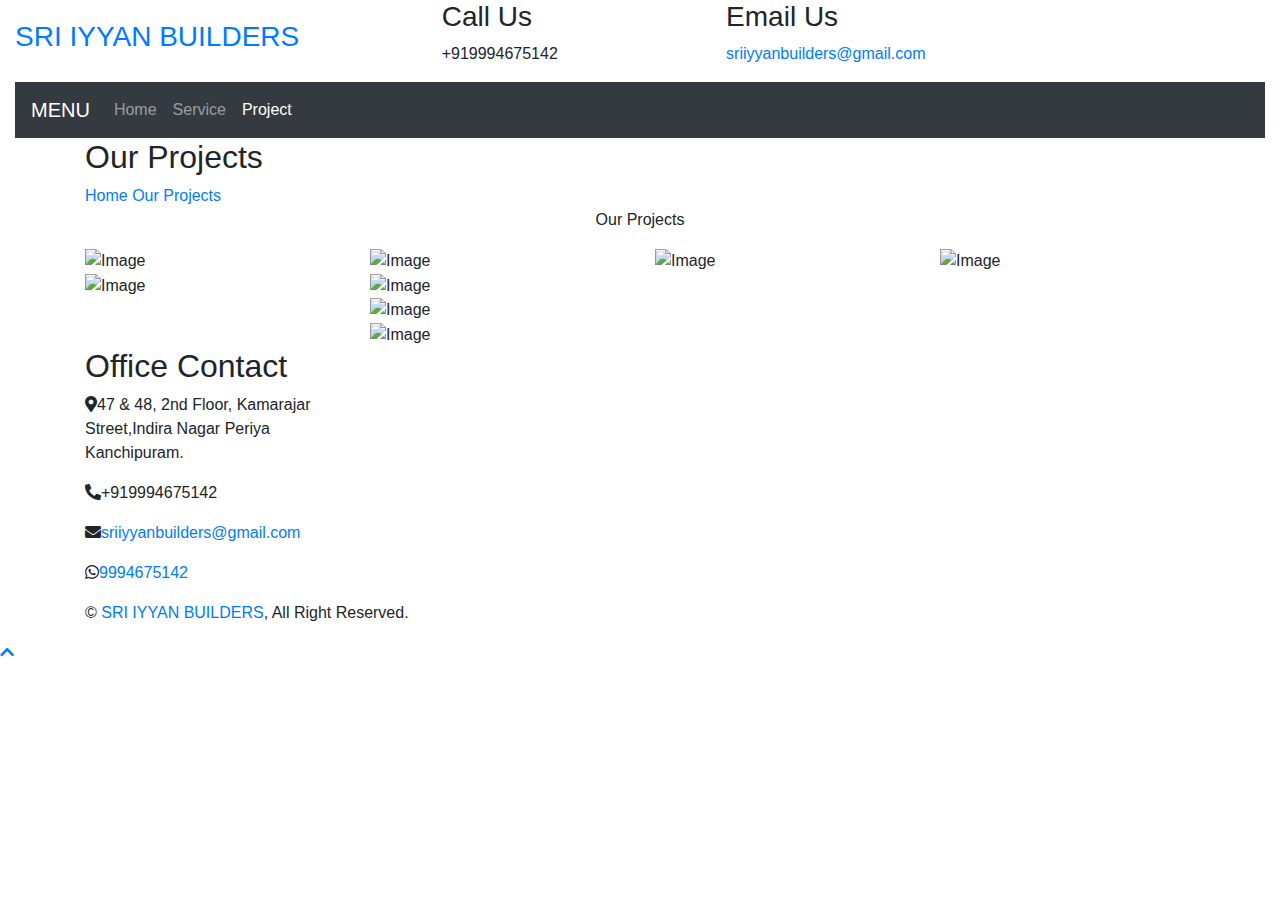
==== portfolio.html @ 7f10c3ae "Add files via upload" ====
<!DOCTYPE html>
<html lang="en">
    <head>
        <meta charset="utf-8">
        <title>Sri Iyyan Builders</title>
        <meta content="width=device-width, initial-scale=1.0" name="viewport">
        <meta content="Construction Company Website Template" name="keywords">
        <meta content="Construction Company Website Template" name="description">

        <!-- Favicon -->
        <link href="img/favicon.ico" rel="icon">

        <!-- Google Font -->
        <link href="https://fonts.googleapis.com/css2?family=Poppins:wght@100;200;300;400;500;600;700;800;900&display=swap" rel="stylesheet">

        <!-- CSS Libraries -->
        <link href="https://stackpath.bootstrapcdn.com/bootstrap/4.4.1/css/bootstrap.min.css" rel="stylesheet">
        <link href="https://cdnjs.cloudflare.com/ajax/libs/font-awesome/5.10.0/css/all.min.css" rel="stylesheet">
        <link href="lib/flaticon/font/flaticon.css" rel="stylesheet"> 
        <link href="lib/animate/animate.min.css" rel="stylesheet">
        <link href="lib/owlcarousel/assets/owl.carousel.min.css" rel="stylesheet">
        <link href="lib/lightbox/css/lightbox.min.css" rel="stylesheet">
        <link href="lib/slick/slick.css" rel="stylesheet">
        <link href="lib/slick/slick-theme.css" rel="stylesheet">

        <!-- Template Stylesheet -->
        <link href="css/style.css" rel="stylesheet">
    </head>

    <body>
        <div class="wrapper">
            <!-- Top Bar Start -->
            <div class="top-bar">
                <div class="container-fluid">
                    <div class="row align-items-center">
                        <div class="col-lg-4 col-md-12">
                            <div class="logo">
                                <a href="index.html">
                                    <h3>SRI IYYAN BUILDERS</h3>
                                    <!-- <img src="img/logo.jpg" alt="Logo"> -->
                                </a>
                            </div>
                        </div>
                        <div class="col-lg-8 col-md-7 d-none d-lg-block">
                            <div class="row">
                                <!-- <div class="col-4">
                                    <div class="top-bar-item">
                                        <div class="top-bar-icon">
                                            <i class="flaticon-calendar"></i>
                                        </div>
                                        <div class="top-bar-text">
                                            <h3>Opening Hour</h3>
                                            <p>Mon - Fri, 8:00 - 9:00</p>
                                        </div>
                                    </div>
                                </div> -->
                                <div class="col-4">
                                    <div class="top-bar-item">
                                        <div class="top-bar-icon">
                                            <i class="flaticon-call"></i>
                                        </div>
                                        <div class="top-bar-text">
                                            <h3>Call Us</h3>
                                            <p>+919994675142</p>
                                        </div>
                                    </div>
                                </div>
                                <div class="col-4">
                                    <div class="top-bar-item">
                                        <div class="top-bar-icon">
                                            <i class="flaticon-send-mail"></i>
                                        </div>
                                        <div class="top-bar-text">
                                            <h3>Email Us</h3>
                                            <a href="https://mail.google.com/mail/?view=cm&fs=1&tf=1&to=sriiyyanbuilders@gmail.com">sriiyyanbuilders@gmail.com</a>
                                        </div>
                                    </div>
                                </div>
                            </div>
                        </div>
                    </div>
                </div>
            </div>
            <!-- Top Bar End -->

            <!-- Nav Bar Start -->
            <div class="nav-bar">
                <div class="container-fluid">
                    <nav class="navbar navbar-expand-lg bg-dark navbar-dark">
                        <a href="#" class="navbar-brand">MENU</a>
                        <button type="button" class="navbar-toggler" data-toggle="collapse" data-target="#navbarCollapse">
                            <span class="navbar-toggler-icon"></span>
                        </button>

                        <div class="collapse navbar-collapse justify-content-between" id="navbarCollapse">
                            <div class="navbar-nav mr-auto">
                                <a href="index.html" class="nav-item nav-link">Home</a>
                                <!-- <a href="about.html" class="nav-item nav-link">About</a> -->
                                <a href="service.html" class="nav-item nav-link">Service</a>
                                <!-- <a href="team.html" class="nav-item nav-link">Team</a> -->
                                <a href="portfolio.html" class="nav-item nav-link active">Project</a>
                                <!-- <div class="nav-item dropdown">
                                    <a href="#" class="nav-link dropdown-toggle" data-toggle="dropdown">Pages</a>
                                    <div class="dropdown-menu">
                                        <a href="blog.html" class="dropdown-item">Blog Page</a>
                                        <a href="single.html" class="dropdown-item">Single Page</a>
                                    </div>
                                </div> -->
                                <!-- <a href="contact.html" class="nav-item nav-link">Contact</a> -->
                            </div>
                            <!-- <div class="ml-auto">
                                <a class="btn" href="#">Get A Quote</a>
                            </div> -->
                        </div>
                    </nav>
                </div>
            </div>
            <!-- Nav Bar End -->
            
            
            <!-- Page Header Start -->
            <div class="page-header">
                <div class="container">
                    <div class="row">
                        <div class="col-12">
                            <h2>Our Projects</h2>
                        </div>
                        <div class="col-12">
                            <a href="">Home</a>
                            <a href="">Our Projects</a>
                        </div>
                    </div>
                </div>
            </div>
            <!-- Page Header End -->


            <!-- Portfolio Start -->
            <div class="portfolio">
                <div class="container">
                    <div class="section-header text-center">
                        <p>Our Projects</p>
                        <!-- <h2>Visit Our Projects</h2> -->
                    </div>
                    <!-- <div class="row">
                        <div class="col-12">
                            <ul id="portfolio-flters">
                                <li data-filter="*" class="filter-active">All</li>
                                <li data-filter=".first">Complete</li>
                                <li data-filter=".second">Running</li>
                                <li data-filter=".third">Upcoming</li>
                            </ul>
                        </div>
                    </div> -->
                    <div class="row portfolio-container">
                        <div class="col-lg-3 col-md-4 col-sm-12 portfolio-item first wow fadeInUp" data-wow-delay="0.1s">
                            <div class="portfolio-warp">
                                <div class="portfolio-img">
                                    <img src="img/portfolio-1.jpeg" alt="Image">
                                    <!-- <div class="portfolio-overlay">
                                        <p>
                                            Lorem ipsum dolor sit amet elit. Phasel nec pretium mi. Curabit facilis ornare velit non. Aliqu metus tortor, auctor id gravi condime, viverra quis sem.
                                        </p>
                                    </div> -->
                                </div>
                                <!-- <div class="portfolio-text">
                                    <h3>RCC Residential Flat</h3>
                                    <a class="btn" href="img/portfolio-1.jpeg" data-lightbox="portfolio">+</a>
                                </div> -->
                            </div>
                        </div>
                        <div  class="col-lg-3 col-md-4 col-sm-12 portfolio-item second wow fadeInUp " data-wow-delay="0.2s">
                            <div class="portfolio-warp">
                                <div class="portfolio-img">
                                    <img src="img/portfolio-2.jpeg" alt="Image">
                                    <!-- <div class="portfolio-overlay">
                                        <p>
                                            Lorem ipsum dolor sit amet elit. Phasel nec pretium mi. Curabit facilis ornare velit non. Aliqu metus tortor, auctor id gravi condime, viverra quis sem.
                                        </p>
                                    </div> -->
                                </div>
                                <!-- <div class="portfolio-text">
                                    <h3>RCC Residential Flat</h3>
                                    <a class="btn" href="img/portfolio-2.jpeg" data-lightbox="portfolio">+</a>
                                </div> -->
                            </div>
                        </div>
                        <div  class="col-lg-3 col-md-4 col-sm-12 portfolio-item third wow fadeInUp" data-wow-delay="0.3s">
                            <div class="portfolio-warp">
                                <div class="portfolio-img">
                                    <img src="img/portfolio-3.jpeg" alt="Image">
                                    <!-- <div class="portfolio-overlay">
                                        <p>
                                            Lorem ipsum dolor sit amet elit. Phasel nec pretium mi. Curabit facilis ornare velit non. Aliqu metus tortor, auctor id gravi condime, viverra quis sem.
                                        </p>
                                    </div> -->
                                </div>
                                <!-- <div class="portfolio-text">
                                    <h3>Project Name</h3>
                                    <a class="btn" href="img/portfolio-3.jpg" data-lightbox="portfolio">+</a>
                                </div> -->
                            </div>
                        </div>
                        <div  class="col-lg-3 col-md-4 col-sm-12 portfolio-item first wow fadeInUp" data-wow-delay="0.4s">
                            <div class="portfolio-warp">
                                <div class="portfolio-img">
                                    <img src="img/portfolio-4.jpeg" alt="Image">
                                    <!-- <div class="portfolio-overlay">
                                        <p>
                                            Lorem ipsum dolor sit amet elit. Phasel nec pretium mi. Curabit facilis ornare velit non. Aliqu metus tortor, auctor id gravi condime, viverra quis sem.
                                        </p>
                                    </div> -->
                                </div>
                                <!-- <div class="portfolio-text">
                                    <h3>Project Name</h3>
                                    <a class="btn" href="img/portfolio-4.jpg" data-lightbox="portfolio">+</a>
                                </div> -->
                            </div>
                        </div>
                        <div  class="col-lg-3 col-md-4 col-sm-12 portfolio-item second wow fadeInUp" data-wow-delay="0.5s">
                            <div class="portfolio-warp">
                                <div class="portfolio-img">
                                    <img src="img/portfolio-5.jpeg" alt="Image">
                                    <!-- <div class="portfolio-overlay">
                                        <p>
                                            Lorem ipsum dolor sit amet elit. Phasel nec pretium mi. Curabit facilis ornare velit non. Aliqu metus tortor, auctor id gravi condime, viverra quis sem.
                                        </p>
                                    </div> -->
                                </div>
                                <!-- <div class="portfolio-text">
                                    <h3>Project Name</h3>
                                    <a class="btn" href="img/portfolio-5.jpg" data-lightbox="portfolio">+</a>
                                </div> -->
                            </div>
                        </div>
                        <div  class="col-lg-3 col-md-4 col-sm-12 portfolio-item third wow fadeInUp" data-wow-delay="0.6s">
                            <div class="portfolio-warp">
                                <div class="portfolio-img">
                                    <img src="img/portfolio-6.jpeg" alt="Image">
                                    <!-- <div class="portfolio-overlay">
                                        <p>
                                            Lorem ipsum dolor sit amet elit. Phasel nec pretium mi. Curabit facilis ornare velit non. Aliqu metus tortor, auctor id gravi condime, viverra quis sem.
                                        </p>
                                    </div> -->
                                </div>
                                <!-- <div class="portfolio-text">
                                    <h3>Project Name</h3>
                                    <a class="btn" href="img/portfolio-6.jpg" data-lightbox="portfolio">+</a>
                                </div> -->
                            </div>
                            <div class="portfolio-warp">
                                <div class="portfolio-img">
                                    <img src="img/portfolio-7.jpeg" alt="Image">
                                    <!-- <div class="portfolio-overlay">
                                        <p>
                                            Lorem ipsum dolor sit amet elit. Phasel nec pretium mi. Curabit facilis ornare velit non. Aliqu metus tortor, auctor id gravi condime, viverra quis sem.
                                        </p>
                                    </div> -->
                                </div>
                                <!-- <div class="portfolio-text">
                                    <h3>Project Name</h3>
                                    <a class="btn" href="img/portfolio-6.jpg" data-lightbox="portfolio">+</a>
                                </div> -->
                            </div>
                            <div class="portfolio-warp">
                                <div class="portfolio-img">
                                    <img src="img/portfolio-8.jpeg" alt="Image">
                                    <!-- <div class="portfolio-overlay">
                                        <p>
                                            Lorem ipsum dolor sit amet elit. Phasel nec pretium mi. Curabit facilis ornare velit non. Aliqu metus tortor, auctor id gravi condime, viverra quis sem.
                                        </p>
                                    </div> -->
                                </div>
                                <!-- <div class="portfolio-text">
                                    <h3>Project Name</h3>
                                    <a class="btn" href="img/portfolio-6.jpg" data-lightbox="portfolio">+</a>
                                </div> -->
                            </div>
                        </div>
                    </div>
                    <!-- <div class="row">
                        <div class="col-12 load-more">
                            <a class="btn" href="#">Load More</a>
                        </div>
                    </div> -->
                </div>
            </div>
            <!-- Portfolio End -->

            <!-- Footer Start -->
            <div class="footer wow fadeIn" data-wow-delay="0.3s">
                <div class="container">
                    <div class="row">
                        <div class="col-md-6 col-lg-3">
                            <div class="footer-contact">
                                <h2>Office Contact</h2>
                                <p><i class="fa fa-map-marker-alt"></i>47 & 48, 2nd Floor, Kamarajar Street,Indira Nagar Periya Kanchipuram.</p>
                                <p><i class="fa fa-phone-alt"></i>+919994675142</p>
                                <p><i class="fa fa-envelope"></i><a href="https://mail.google.com/mail/?view=cm&fs=1&tf=1&to=sriiyyanbuilders@gmail.com">sriiyyanbuilders@gmail.com</a></p>
                                <p><i class="fab fa-whatsapp"></i><a  href="https://api.whatsapp.com/send?phone=9994675142">9994675142</a></p>
                                <!-- <div class="footer-social">
                                    <a href=""><i class="fab fa-twitter"></i></a>
                                    <a href=""><i class="fab fa-facebook-f"></i></a>
                                    <a href=""><i class="fab fa-youtube"></i></a>
                                    <a href=""><i class="fab fa-instagram"></i></a>
                                    <a href=""><i class="fab fa-linkedin-in"></i></a>
                                </div> -->
                            </div>
                        </div>
                        <!-- <div class="col-md-6 col-lg-3">
                            <div class="footer-link">
                                <h2>Services Areas</h2>
                                <a href="">Building Construction</a>
                                <a href="">House Renovation</a>
                                <a href="">Architecture Design</a>
                                <a href="">Interior Design</a>
                                <a href="">Painting</a>
                            </div>
                        </div>
                        <div class="col-md-6 col-lg-3">
                            <div class="footer-link">
                                <h2>Useful Pages</h2>
                                <a href="">About Us</a>
                                <a href="">Contact Us</a>
                                <a href="">Our Team</a>
                                <a href="">Projects</a>
                                <a href="">Testimonial</a>
                            </div>
                        </div>
                        <div class="col-md-6 col-lg-3">
                            <div class="newsletter">
                                <h2>Newsletter</h2>
                                <p>
                                    Lorem ipsum dolor sit amet elit. Phasellus nec pretium mi. Curabitur facilisis ornare velit non vulpu
                                </p>
                                <div class="form">
                                    <input class="form-control" placeholder="Email here">
                                    <button class="btn">Submit</button>
                                </div>
                            </div>
                        </div> -->
                    </div>
                </div>
                <!-- <div class="container footer-menu">
                    <div class="f-menu">
                        <a href="">Terms of use</a>
                        <a href="">Privacy policy</a>
                        <a href="">Cookies</a>
                        <a href="">Help</a>
                        <a href="">FQAs</a>
                    </div>
                </div> -->
                <div class="container copyright">
                    <div class="row">
                        <div class="col-md-6">
                            <p>&copy; <a href="#">SRI IYYAN BUILDERS</a>, All Right Reserved.</p>
                        </div>
                        <div class="col-md-6">
                            <!-- <p>Designed By <a>HTML Codex</a></p> -->
                        </div>
                    </div>
                </div>
            </div>
            <!-- Footer End -->

            <a href="#" class="back-to-top"><i class="fa fa-chevron-up"></i></a>
        </div>

        <!-- JavaScript Libraries -->
        <script src="https://code.jquery.com/jquery-3.4.1.min.js"></script>
        <script src="https://stackpath.bootstrapcdn.com/bootstrap/4.4.1/js/bootstrap.bundle.min.js"></script>
        <script src="lib/easing/easing.min.js"></script>
        <script src="lib/wow/wow.min.js"></script>
        <script src="lib/owlcarousel/owl.carousel.min.js"></script>
        <script src="lib/isotope/isotope.pkgd.min.js"></script>
        <script src="lib/lightbox/js/lightbox.min.js"></script>
        <script src="lib/waypoints/waypoints.min.js"></script>
        <script src="lib/counterup/counterup.min.js"></script>
        <script src="lib/slick/slick.min.js"></script>

        <!-- Template Javascript -->
        <script src="js/main.js"></script>
    </body>
</html>
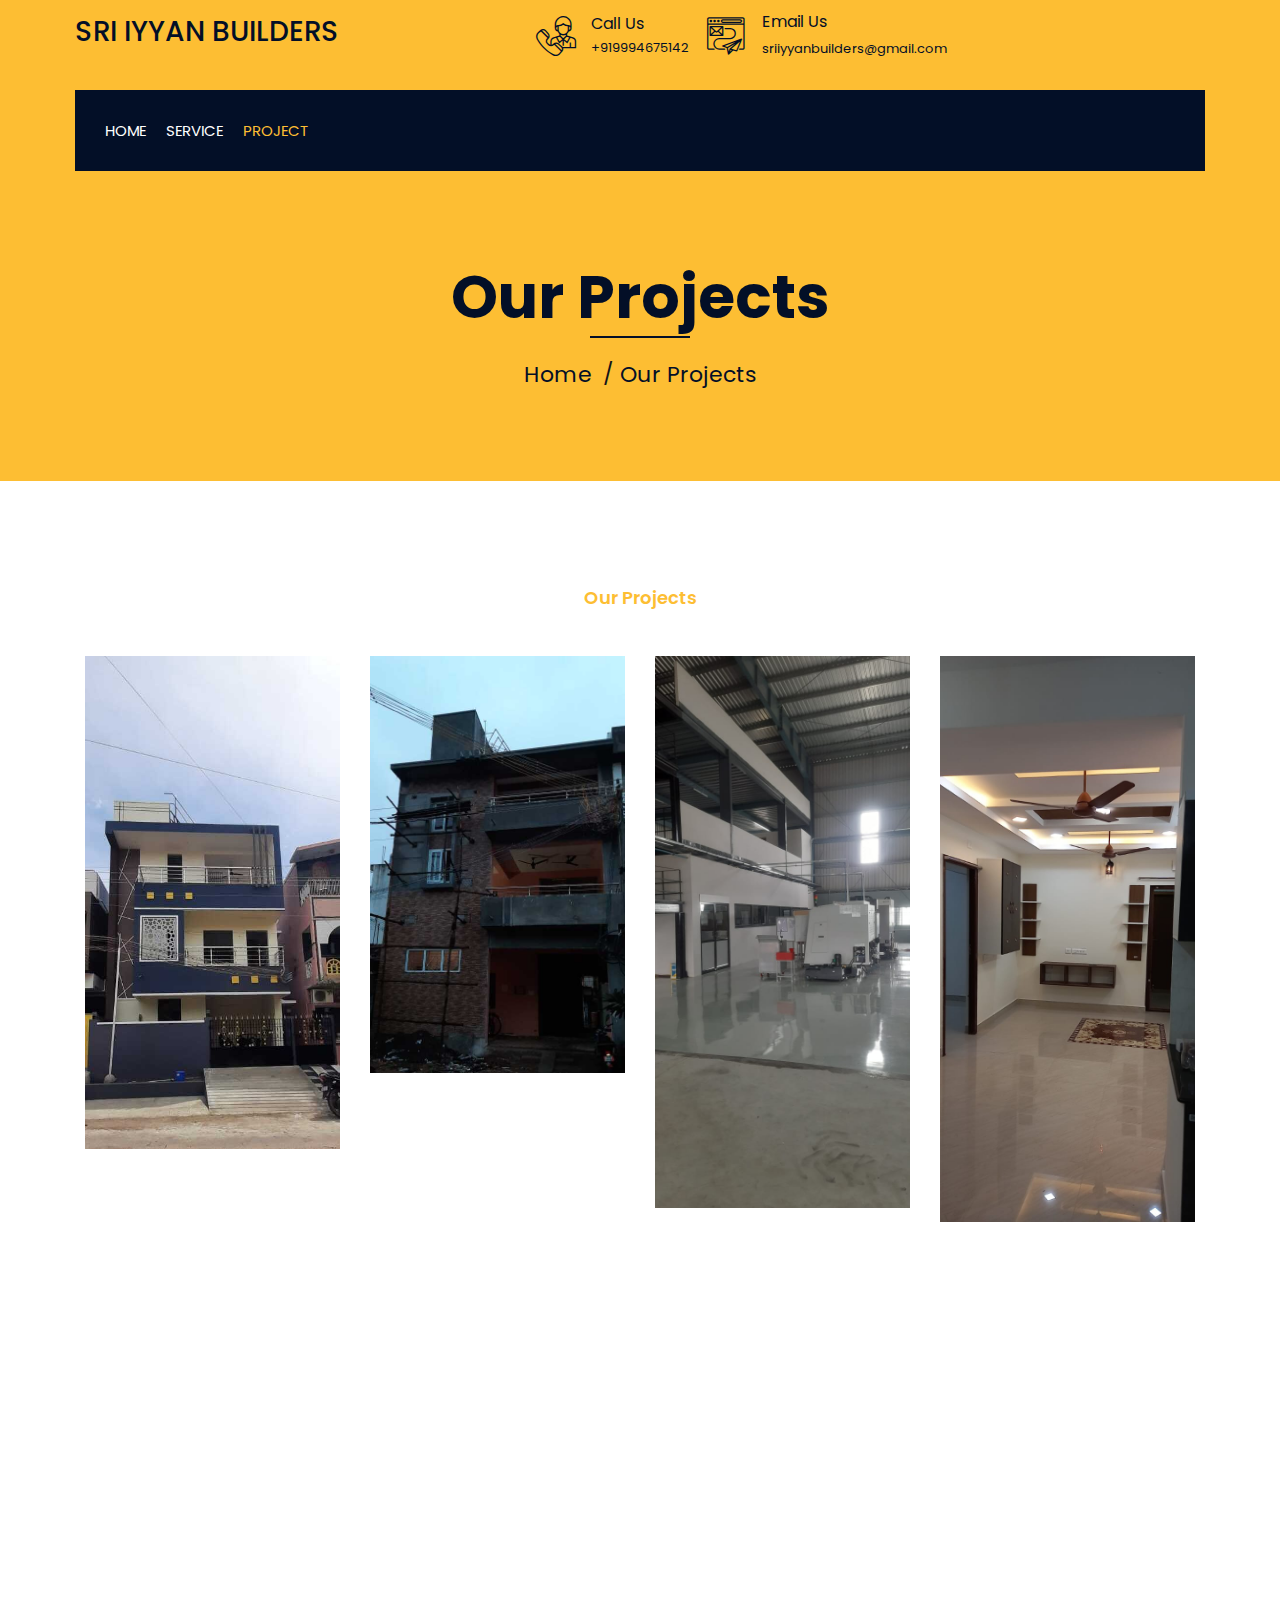
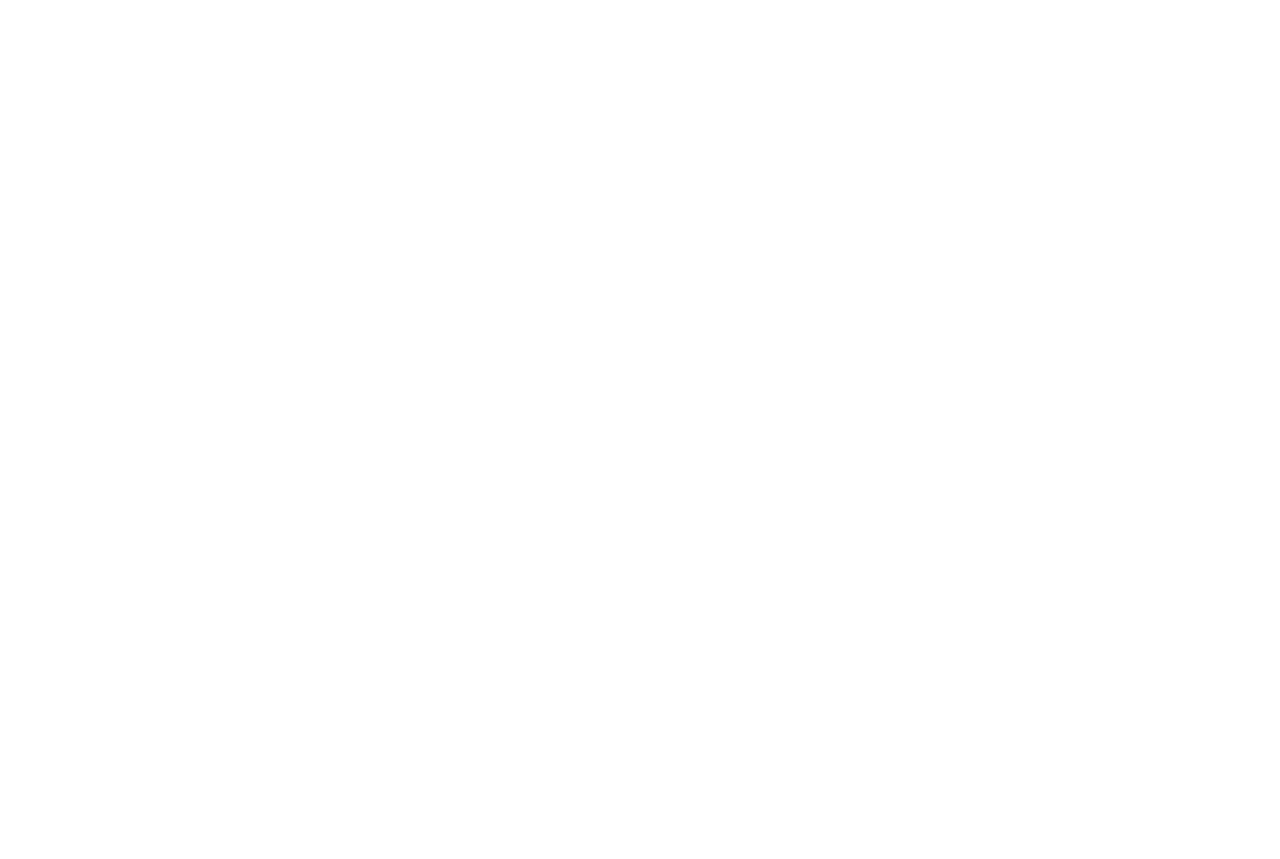
==== commit 52083c1a: "added fix" ====
--- a/portfolio.html
+++ b/portfolio.html
@@ -297,7 +297,7 @@
                                 <p><i class="fa fa-map-marker-alt"></i>47 & 48, 2nd Floor, Kamarajar Street,Indira Nagar Periya Kanchipuram.</p>
                                 <p><i class="fa fa-phone-alt"></i>+919994675142</p>
                                 <p><i class="fa fa-envelope"></i><a href="https://mail.google.com/mail/?view=cm&fs=1&tf=1&to=sriiyyanbuilders@gmail.com">sriiyyanbuilders@gmail.com</a></p>
-                                <p><i class="fab fa-whatsapp"></i><a  href="https://api.whatsapp.com/send?phone=9994675142">9994675142</a></p>
+                                <p><i class="fab fa-whatsapp"></i><a  href="https://api.whatsapp.com/send?phone=+919994675142">9994675142</a></p>
                                 <!-- <div class="footer-social">
                                     <a href=""><i class="fab fa-twitter"></i></a>
                                     <a href=""><i class="fab fa-facebook-f"></i></a>
--- a/lib/flaticon/font/flaticon.css
+++ b/lib/flaticon/font/flaticon.css
@@ -0,0 +1,42 @@
+	/*
+  	Flaticon icon font: Flaticon
+  	Creation date: 23/08/2020 07:24
+  	*/
+
+@font-face {
+  font-family: "Flaticon";
+  src: url("./Flaticon.eot");
+  src: url("./Flaticon.eot?#iefix") format("embedded-opentype"),
+       url("./Flaticon.woff2") format("woff2"),
+       url("./Flaticon.woff") format("woff"),
+       url("./Flaticon.ttf") format("truetype"),
+       url("./Flaticon.svg#Flaticon") format("svg");
+  font-weight: normal;
+  font-style: normal;
+}
+
+@media screen and (-webkit-min-device-pixel-ratio:0) {
+  @font-face {
+    font-family: "Flaticon";
+    src: url("./Flaticon.svg#Flaticon") format("svg");
+  }
+}
+
+[class^="flaticon-"]:before, [class*=" flaticon-"]:before,
+[class^="flaticon-"]:after, [class*=" flaticon-"]:after {   
+  font-family: Flaticon;
+        font-size: 20px;
+font-style: normal;
+margin-left: 20px;
+}
+
+.flaticon-concrete:before { content: "\f100"; }
+.flaticon-worker:before { content: "\f101"; }
+.flaticon-measure:before { content: "\f102"; }
+.flaticon-building:before { content: "\f103"; }
+.flaticon-brush:before { content: "\f104"; }
+.flaticon-crane:before { content: "\f105"; }
+.flaticon-call:before { content: "\f106"; }
+.flaticon-calendar:before { content: "\f107"; }
+.flaticon-send-mail:before { content: "\f108"; }
+.flaticon-address:before { content: "\f109"; }--- a/css/style.css
+++ b/css/style.css
@@ -0,0 +1,2258 @@
+/*******************************/
+/********* General CSS *********/
+/*******************************/
+body {
+    color: #666666;
+    background: #dddddd;
+    font-family: 'Poppins', sans-serif;
+    font-weight: 400;
+}
+
+h1,
+h2, 
+h3, 
+h4,
+h5, 
+h6 {
+    color: #030f27;
+}
+
+a {
+    color: #666666;
+    transition: .3s;
+}
+
+a:hover,
+a:active,
+a:focus {
+    color: #fdbe33;
+    outline: none;
+    text-decoration: none;
+}
+
+.btn:focus {
+    box-shadow: none;
+}
+
+.wrapper {
+    position: relative;
+    width: 100%;
+    max-width: 1366px;
+    margin: 0 auto;
+    background: #ffffff;
+}
+
+.back-to-top {
+    position: fixed;
+    display: none;
+    background: #fdbe33;
+    color: #121518;
+    width: 44px;
+    height: 44px;
+    text-align: center;
+    line-height: 1;
+    font-size: 22px;
+    right: 15px;
+    bottom: 15px;
+    transition: background 0.5s;
+    z-index: 9;
+}
+
+.back-to-top:hover {
+    color: #fdbe33;
+    background: #121518;
+}
+
+.back-to-top i {
+    padding-top: 10px;
+}
+
+.btn {
+    transition: .3s;
+}
+
+
+/**********************************/
+/********** Top Bar CSS ***********/
+/**********************************/
+.top-bar {
+    position: relative;
+    height: 90px;
+    background: #fdbe33;
+}
+
+.top-bar .logo {
+    padding: 15px 0;
+    text-align: left;
+    overflow: hidden;
+}
+
+.top-bar .logo h1 {
+    margin: 0;
+    color: #030f27;
+    font-size: 60px;
+    line-height: 60px;
+    font-weight: 700;
+}
+
+.top-bar .logo img {
+    max-width: 100%;
+    max-height: 60px;
+}
+
+.top-bar .top-bar-item {
+    display: flex;
+    align-items: center;
+    justify-content: flex-end;
+}
+
+.top-bar .top-bar-icon {
+    width: 40px;
+    display: flex;
+    align-items: center;
+    justify-content: center;
+}
+
+.top-bar .top-bar-icon [class^="flaticon-"]::before {
+    margin: 0;
+    color: #030f27;
+    font-size: 40px;
+}
+
+.top-bar .top-bar-text {
+    padding-left: 15px;
+}
+
+.top-bar .top-bar-text h3 {
+    margin: 0 0 5px 0;
+    color: #030f27;
+    font-size: 16px;
+    font-weight: 400;
+}
+
+.top-bar .top-bar-text p {
+    margin: 0;
+    color: #030f27;
+    font-size: 13px;
+    font-weight: 400;
+}
+
+.top-bar .top-bar-text a {
+    margin: 0;
+    color: #030f27;
+    font-size: 13px;
+    font-weight: 400;
+}
+
+@media (min-width: 992px) {
+    .top-bar {
+        padding: 0 60px;
+    }
+}
+
+@media (max-width: 991.98px) {
+    .top-bar .logo {
+        text-align: center;
+    }
+}
+
+
+/**********************************/
+/*********** Nav Bar CSS **********/
+/**********************************/
+.nav-bar {
+    position: relative;
+    background: #fdbe33;
+    transition: .3s;
+}
+
+.nav-bar .container-fluid {
+    padding: 0;
+}
+
+.nav-bar.nav-sticky {
+    position: fixed;
+    top: 0;
+    width: 100%;
+    max-width: 1366px;
+    box-shadow: 0 2px 5px rgba(0, 0, 0, .3);
+    z-index: 999;
+}
+
+.nav-bar .navbar {
+    height: 100%;
+    background: #030f27 !important;
+}
+
+.navbar-dark .navbar-nav .nav-link,
+.navbar-dark .navbar-nav .nav-link:focus,
+.navbar-dark .navbar-nav .nav-link:hover,
+.navbar-dark .navbar-nav .nav-link.active {
+    padding: 10px 10px 8px 10px;
+    color: #ffffff;
+}
+
+.navbar-dark .navbar-nav .nav-link:hover,
+.navbar-dark .navbar-nav .nav-link.active {
+    color: #fdbe33;
+    transition: none;
+}
+
+.nav-bar .dropdown-menu {
+    margin-top: 0;
+    border: 0;
+    border-radius: 0;
+    background: #f8f9fa;
+}
+
+.nav-bar .btn {
+    color: #ffffff;
+    border: 2px solid #ffffff;
+    border-radius: 0;
+}
+
+.nav-bar .btn:hover {
+    color: #030f27;
+    background: #fdbe33;
+    border-color: #fdbe33;
+}
+
+@media (min-width: 992px) {
+    .nav-bar {
+        padding: 0 75px;
+    }
+    
+    .nav-bar.nav-sticky {
+        padding: 0;
+    }
+    
+    .nav-bar .navbar {
+        padding: 20px;
+    }
+    
+    .nav-bar .navbar-brand {
+        display: none;
+    }
+    
+    .nav-bar a.nav-link {
+        padding: 8px 15px;
+        font-size: 15px;
+        text-transform: uppercase;
+    }
+}
+
+@media (max-width: 991.98px) {
+    .nav-bar .navbar {
+        padding: 15px;
+    }
+    
+    .nav-bar a.nav-link {
+        padding: 5px;
+    }
+    
+    .nav-bar .dropdown-menu {
+        box-shadow: none;
+    }
+    
+    .nav-bar .btn {
+        display: none;
+    }
+}
+
+
+/*******************************/
+/******** Carousel CSS *********/
+/*******************************/
+.carousel {
+    position: relative;
+    width: 100%;
+    height: calc(100vh - 170px);
+    min-height: 400px;
+    margin: 0 auto;
+    text-align: center;
+    overflow: hidden;
+}
+
+.carousel .carousel-inner,
+.carousel .carousel-item {
+    position: relative;
+    width: 100%;
+    height: 100%;
+}
+
+.carousel .carousel-item img {
+    width: 100%;
+    height: 100%;
+    object-fit: cover;
+}
+
+.carousel .carousel-item::after {
+    position: absolute;
+    content: "";
+    width: 100%;
+    height: 100%;
+    top: 0;
+    left: 0;
+    background: rgba(0, 0, 0, .3);
+    z-index: 1;
+}
+
+.carousel .carousel-caption {
+    position: absolute;
+    top: 0;
+    bottom: 0;
+    display: flex;
+    align-items: center;
+    justify-content: center;
+    flex-direction: column;
+    height: calc(100vh - 170px);
+    min-height: 400px;
+}
+
+.carousel .carousel-caption p {
+    color: #ffffff;
+    font-size: 30px;
+    margin-bottom: 15px;
+    letter-spacing: 1px;
+}
+
+.carousel .carousel-caption h1 {
+    color: #ffffff;
+    font-size: 60px;
+    font-weight: 700;
+    margin-bottom: 35px;
+}
+
+.carousel .carousel-caption .btn {
+    padding: 15px 35px;
+    font-size: 18px;
+    font-weight: 500;
+    letter-spacing: 1px;
+    text-transform: uppercase;
+    color: #ffffff;
+    background: transparent;
+    border: 2px solid #ffffff;
+    border-radius: 0;
+    transition: .3s;
+}
+
+.carousel .carousel-caption .btn:hover {
+    color: #030f27;
+    background: #fdbe33;
+    border-color: #fdbe33;
+}
+
+@media (max-width: 767.98px) {
+    .carousel .carousel-caption h1 {
+        font-size: 40px;
+        font-weight: 700;
+    }
+    
+    .carousel .carousel-caption p {
+        font-size: 20px;
+    }
+    
+    .carousel .carousel-caption .btn {
+        padding: 12px 30px;
+        font-size: 18px;
+        font-weight: 500;
+        letter-spacing: 0;
+    }
+}
+
+@media (max-width: 575.98px) {
+    .carousel .carousel-caption h1 {
+        font-size: 30px;
+        font-weight: 500;
+    }
+    
+    .carousel .carousel-caption p {
+        font-size: 16px;
+    }
+    
+    .carousel .carousel-caption .btn {
+        padding: 10px 25px;
+        font-size: 16px;
+        font-weight: 400;
+        letter-spacing: 0;
+    }
+}
+
+.carousel .animated {
+    -webkit-animation-duration: 1.5s;
+    animation-duration: 1.5s;
+}
+
+
+/*******************************/
+/******* Page Header CSS *******/
+/*******************************/
+.page-header {
+    position: relative;
+    margin-bottom: 45px;
+    padding: 90px 0;
+    text-align: center;
+    background: #fdbe33;
+}
+
+.page-header h2 {
+    position: relative;
+    color: #030f27;
+    font-size: 60px;
+    font-weight: 700;
+    margin-bottom: 20px;
+    padding-bottom: 5px;
+}
+
+.page-header h2::after {
+    position: absolute;
+    content: "";
+    width: 100px;
+    height: 2px;
+    left: calc(50% - 50px);
+    bottom: 0;
+    background: #030f27;
+}
+
+.page-header a {
+    position: relative;
+    padding: 0 12px;
+    font-size: 22px;
+    color: #030f27;
+}
+
+.page-header a:hover {
+    color: #ffffff;
+}
+
+.page-header a::after {
+    position: absolute;
+    content: "/";
+    width: 8px;
+    height: 8px;
+    top: -2px;
+    right: -7px;
+    text-align: center;
+    color: #121518;
+}
+
+.page-header a:last-child::after {
+    display: none;
+}
+
+@media (max-width: 991.98px) {
+    .page-header {
+        padding: 60px 0;
+    }
+    
+    .page-header h2 {
+        font-size: 45px;
+    }
+    
+    .page-header a {
+        font-size: 20px;
+    }
+}
+
+@media (max-width: 767.98px) {
+    .page-header {
+        padding: 45px 0;
+    }
+    
+    .page-header h2 {
+        font-size: 35px;
+    }
+    
+    .page-header a {
+        font-size: 18px;
+    }
+}
+
+
+/*******************************/
+/******* Section Header ********/
+/*******************************/
+.section-header {
+    position: relative;
+    width: 100%;
+    margin-bottom: 45px;
+}
+
+.section-header p {
+    color: #fdbe33;
+    font-size: 18px;
+    font-weight: 600;
+    margin-bottom: 5px;
+}
+
+.section-header h2 {
+    margin: 0;
+    position: relative;
+    font-size: 50px;
+    font-weight: 700;
+}
+
+@media (max-width: 767.98px) {
+    .section-header h2 {
+        font-size: 30px;
+    }
+}
+
+
+/*******************************/
+/********* Feature CSS *********/
+/*******************************/
+.feature {
+    position: relative;
+    margin-bottom: 45px;
+}
+
+.feature .col-md-12 {
+    background: #030f27;
+}
+    
+.feature .col-md-12:nth-child(2n) {
+    color: #030f27;
+    background: #fdbe33;
+}
+
+.feature .feature-item {
+    min-height: 250px;
+    padding: 30px;
+    display: flex;
+    align-items: center;
+    justify-content: flex-start;
+}
+
+.feature .feature-icon {
+    position: relative;
+    width: 60px;
+    display: flex;
+    align-items: center;
+    justify-content: center;
+}
+
+.feature .feature-icon::before {
+    position: absolute;
+    content: "";
+    width: 80px;
+    height: 80px;
+    top: -20px;
+    left: -10px;
+    border: 2px dotted #ffffff;
+    border-radius: 60px;
+    z-index: 1;
+}
+
+.feature .feature-icon::after {
+    position: absolute;
+    content: "";
+    width: 79px;
+    height: 79px;
+    top: -18px;
+    left: -9px;
+    background: #030f27;
+    border-radius: 60px;
+    z-index: 2;
+}
+
+.feature .col-md-12:nth-child(2n) .feature-icon::after {
+    background: #fdbe33;
+}
+
+.feature .feature-icon [class^="flaticon-"]::before {
+    position: relative;
+    margin: 0;
+    color: #fdbe33;
+    font-size: 60px;
+    line-height: 60px;
+    z-index: 3;
+}
+
+.feature .feature-text {
+    padding-left: 30px;
+}
+
+.feature .feature-text h3 {
+    margin: 0 0 10px 0;
+    color: #fdbe33;
+    font-size: 25px;
+    font-weight: 600;
+}
+
+.feature .feature-text p {
+    margin: 0;
+    color: #fdbe33;
+    font-size: 18px;
+    font-weight: 400;
+}
+
+.feature .col-md-12:nth-child(2n) [class^="flaticon-"]::before,
+.feature .col-md-12:nth-child(2n) h3,
+.feature .col-md-12:nth-child(2n) p {
+    color: #030f27;
+}
+
+
+/*******************************/
+/********** About CSS **********/
+/*******************************/
+.about {
+    position: relative;
+    width: 100%;
+    padding: 45px 0;
+}
+
+.about .section-header {
+    margin-bottom: 30px;
+}
+
+.about .about-img {
+    position: relative;
+    height: 100%;
+}
+
+.about .about-img img {
+    width: 100%;
+    height: 100%;
+    object-fit: cover;
+}
+
+.about .about-text p {
+    font-size: 16px;
+}
+
+.about .about-text a.btn {
+    position: relative;
+    margin-top: 15px;
+    padding: 15px 35px;
+    font-size: 16px;
+    font-weight: 500;
+    letter-spacing: 1px;
+    color: #030f27;
+    border-radius: 0;
+    background: #fdbe33;
+    transition: .3s;
+}
+
+.about .about-text a.btn:hover {
+    color: #fdbe33;
+    background: #030f27;
+}
+
+@media (max-width: 767.98px) {
+    .about .about-img {
+        margin-bottom: 30px;
+        height: auto;
+    }
+}
+
+
+/*******************************/
+/********** Fact CSS ***********/
+/*******************************/
+.fact {
+    position: relative;
+    width: 100%;
+    padding: 45px 0;
+}
+
+.fact .col-6 {
+    display: flex;
+    align-items: flex-start;
+}
+
+.fact .fact-icon {
+    position: relative;
+    margin: 7px 15px 0 15px;
+    width: 60px;
+    display: flex;
+    align-items: center;
+    justify-content: center;
+}
+
+.fact .fact-icon [class^="flaticon-"]::before {
+    margin: 0;
+    font-size: 60px;
+    line-height: 60px;
+    background-image: linear-gradient(#ffffff, #fdbe33);
+    -webkit-background-clip: text;
+    -webkit-text-fill-color: transparent;
+}
+
+.fact .fact-right .fact-icon [class^="flaticon-"]::before {
+    background-image: linear-gradient(#ffffff, #030f27);
+}
+
+.fact .fact-left,
+.fact .fact-right {
+    padding-top: 60px;
+    padding-bottom: 60px;
+}
+
+.fact .fact-text h2 {
+    font-size: 35px;
+    font-weight: 700;
+}
+
+.fact .fact-text p {
+    margin: 0;
+    font-size: 16px;
+    font-weight: 600;
+    text-transform: uppercase;
+}
+
+.fact .fact-left {
+    color: #fdbe33;
+    background: #030f27;
+}
+
+.fact .fact-right {
+    color: #030f27;
+    background: #fdbe33;
+}
+
+.fact .fact-left h2 {
+    color: #fdbe33;
+}
+
+
+/*******************************/
+/********* Service CSS *********/
+/*******************************/
+.service {
+    position: relative;
+    width: 100%;
+    padding: 45px 0 15px 0;
+}
+
+.service .service-item {
+    position: relative;
+    width: 100%;
+    text-align: center;
+    margin-bottom: 30px;
+}
+
+.service .service-img {
+    position: relative;
+    overflow: hidden;
+}
+
+.service .service-img img {
+    width: 100%;
+}
+
+.service .service-overlay {
+    position: absolute;
+    width: 100%;
+    height: 100%;
+    top: 0;
+    left: 0;
+    padding: 30px;
+    display: flex;
+    align-items: center;
+    justify-content: center;
+    background: rgba(3, 15, 39, .7);
+    transition: .5s;
+    opacity: 0;
+}
+
+.service .service-item:hover .service-overlay {
+    opacity: 1;
+}
+
+.service .service-overlay p {
+    margin: 0;
+    color: #ffffff;
+}
+
+.service .service-text {
+    display: flex;
+    align-items: center;
+    height: 60px;
+    background: #030f27;
+    overflow: hidden;
+    white-space: nowrap;
+    text-overflow: ellipsis;
+}
+
+.service .service-text h3 {
+    margin: 0;
+    padding: 0 15px 0 25px;
+    width: calc(100% - 60px);
+    font-size: 20px;
+    font-weight: 700;
+    color: #fdbe33;
+    text-align: left;
+    overflow: hidden;
+    white-space: nowrap;
+    text-overflow: ellipsis;
+}
+
+.service .service-item a.btn {
+    width: 60px;
+    height: 60px;
+    padding: 3px 0 0 3px;
+    display: flex;
+    align-items: center;
+    justify-content: center;
+    font-size: 60px;
+    line-height: 60px;
+    font-weight: 100;
+    color: #030f27;
+    background: #fdbe33;
+    border-radius: 0;
+    transition: .3s;
+}
+
+.service .service-item:hover a.btn {
+    color: #ffffff;
+}
+
+
+/*******************************/
+/********** Video CSS **********/
+/*******************************/
+.video {
+    position: relative;
+    margin: 45px 0;
+    height: 100%;
+    min-height: 500px;
+    background: linear-gradient(rgba(3, 15, 39, .9), rgba(3, 15, 39, .9)), url(../img/carousel-1.jpg);
+    background-attachment: fixed;
+    background-position: center;
+    background-repeat: no-repeat;
+    background-size: cover;
+}
+
+.video .btn-play {
+    position: absolute;
+    z-index: 1;
+    top: 50%;
+    left: 50%;
+    transform: translateX(-50%) translateY(-50%);
+    box-sizing: content-box;
+    display: block;
+    width: 32px;
+    height: 44px;
+    border-radius: 50%;
+    border: none;
+    outline: none;
+    padding: 18px 20px 18px 28px;
+}
+
+.video .btn-play:before {
+    content: "";
+    position: absolute;
+    z-index: 0;
+    left: 50%;
+    top: 50%;
+    transform: translateX(-50%) translateY(-50%);
+    display: block;
+    width: 100px;
+    height: 100px;
+    background: #fdbe33;
+    border-radius: 50%;
+    animation: pulse-border 1500ms ease-out infinite;
+}
+
+.video .btn-play:after {
+    content: "";
+    position: absolute;
+    z-index: 1;
+    left: 50%;
+    top: 50%;
+    transform: translateX(-50%) translateY(-50%);
+    display: block;
+    width: 100px;
+    height: 100px;
+    background: #fdbe33;
+    border-radius: 50%;
+    transition: all 200ms;
+}
+
+.video .btn-play:hover:after {
+    background-color: darken(#fdbe33, 10%);
+}
+
+.video .btn-play img {
+    position: relative;
+    z-index: 3;
+    max-width: 100%;
+    width: auto;
+    height: auto;
+}
+
+.video .btn-play span {
+    display: block;
+    position: relative;
+    z-index: 3;
+    width: 0;
+    height: 0;
+    border-left: 32px solid #030f27;
+    border-top: 22px solid transparent;
+    border-bottom: 22px solid transparent;
+}
+
+@keyframes pulse-border {
+  0% {
+    transform: translateX(-50%) translateY(-50%) translateZ(0) scale(1);
+    opacity: 1;
+  }
+  100% {
+    transform: translateX(-50%) translateY(-50%) translateZ(0) scale(1.5);
+    opacity: 0;
+  }
+}
+
+#videoModal .modal-dialog {
+    position: relative;
+    max-width: 800px;
+    margin: 60px auto 0 auto;
+}
+
+#videoModal .modal-body {
+    position: relative;
+    padding: 0px;
+}
+
+#videoModal .close {
+    position: absolute;
+    width: 30px;
+    height: 30px;
+    right: 0px;
+    top: -30px;
+    z-index: 999;
+    font-size: 30px;
+    font-weight: normal;
+    color: #ffffff;
+    background: #000000;
+    opacity: 1;
+}
+
+
+/*******************************/
+/*********** Team CSS **********/
+/*******************************/
+.team {
+    position: relative;
+    width: 100%;
+    padding: 45px 0 15px 0;
+}
+
+.team .team-item {
+    position: relative;
+    margin-bottom: 30px;
+    overflow: hidden;
+}
+
+.team .team-img {
+    position: relative;
+}
+
+.team .team-img img {
+    width: 100%;
+}
+
+.team .team-text {
+    position: relative;
+    padding: 25px 15px;
+    text-align: center;
+    background: #030f27;
+    transition: .5s;
+}
+
+.team .team-text h2 {
+    font-size: 20px;
+    font-weight: 600;
+    color: #fdbe33;
+    transition: .5s;
+}
+
+.team .team-text p {
+    margin: 0;
+    color: #ffffff;
+}
+
+.team .team-item:hover .team-text {
+    background: #fdbe33;
+}
+
+.team .team-item:hover .team-text h2 {
+    color: #030f27;
+    letter-spacing: 1px;
+}
+
+.team .team-social {
+    position: absolute;
+    width: 100px;
+    top: 0;
+    left: -50px;
+    display: flex;
+    flex-direction: column;
+    font-size: 0;
+}
+
+.team .team-social a {
+    position: relative;
+    left: 0;
+    width: 50px;
+    height: 50px;
+    display: flex;
+    align-items: center;
+    justify-content: center;
+    font-size: 18px;
+    color: #ffffff;
+}
+
+.team .team-item:hover .team-social a:first-child {
+    background: #00acee;
+    left: 50px;
+    transition: .3s 0s;
+}
+
+.team .team-item:hover .team-social a:nth-child(2) {
+    background: #3b5998;
+    left: 50px;
+    transition: .3s .1s;
+}
+
+.team .team-item:hover .team-social a:nth-child(3) {
+    background: #0e76a8;
+    left: 50px;
+    transition: .3s .2s;
+}
+
+.team .team-item:hover .team-social a:nth-child(4) {
+    background: #3f729b;
+    left: 50px;
+    transition: .3s .3s;
+}
+
+
+/*******************************/
+/*********** FAQs CSS **********/
+/*******************************/
+.faqs {
+    position: relative;
+    width: 100%;
+    padding: 45px 0;
+}
+
+.faqs .row {
+    position: relative;
+}
+
+.faqs .row::after {
+    position: absolute;
+    content: "";
+    width: 1px;
+    height: 100%;
+    top: 0;
+    left: calc(50% - .5px);
+    background: #fdbe33;
+}
+
+.faqs #accordion-1 {
+    padding-right: 15px;
+}
+
+.faqs #accordion-2 {
+    padding-left: 15px;
+}
+
+@media(max-width: 767.98px) {
+    .faqs .row::after {
+        display: none;
+    }
+    
+    .faqs #accordion-1,
+    .faqs #accordion-2 {
+        padding: 0;
+    }
+    
+    .faqs #accordion-2 {
+        padding-top: 15px;
+    }
+}
+
+.faqs .card {
+    margin-bottom: 15px;
+    border: none;
+    border-radius: 0;
+}
+
+.faqs .card:last-child {
+    margin-bottom: 0;
+}
+
+.faqs .card-header {
+    padding: 0;
+    border: none;
+    background: #ffffff;
+}
+
+.faqs .card-header a {
+    display: block;
+    padding: 10px 25px;
+    width: 100%;
+    color: #121518;
+    font-size: 16px;
+    line-height: 40px;
+    border: 1px solid rgba(0, 0, 0, .1);
+    transition: .5s;
+}
+
+.faqs .card-header [data-toggle="collapse"][aria-expanded="true"] {
+    background: #fdbe33;
+}
+
+.faqs .card-header [data-toggle="collapse"]:after {
+    font-family: 'font Awesome 5 Free';
+    content: "\f067";
+    float: right;
+    color: #fdbe33;
+    font-size: 12px;
+    font-weight: 900;
+    transition: .5s;
+}
+
+.faqs .card-header [data-toggle="collapse"][aria-expanded="true"]:after {
+    font-family: 'font Awesome 5 Free';
+    content: "\f068";
+    float: right;
+    color: #030f27;
+    font-size: 12px;
+    font-weight: 900;
+    transition: .5s;
+}
+
+.faqs .card-body {
+    padding: 20px 25px;
+    font-size: 16px;
+    background: #ffffff;
+    border: 1px solid rgba(0, 0, 0, .1);
+    border-top: none;
+}
+
+
+/*******************************/
+/******* Testimonial CSS *******/
+/*******************************/
+.testimonial {
+    position: relative;
+    margin: 45px 0;
+    padding: 90px 0;
+    text-align: center;
+    background: linear-gradient(rgba(3, 15, 39, .9), rgba(3, 15, 39, .9)), url(../img/carousel-1.jpg);
+    background-attachment: fixed;
+    background-position: center;
+    background-repeat: no-repeat;
+    background-size: cover;
+}
+
+.testimonial .container {
+    max-width: 760px;
+}
+
+.about-page .testimonial {
+    padding-bottom: 90px;
+}
+
+.testimonial .testimonial-slider-nav {
+    position: relative;
+    width: 300px;
+    margin: 0 auto;
+}
+
+.testimonial .testimonial-slider-nav .slick-slide {
+    position: relative;
+    opacity: 0;
+    transition: .5s;
+}
+
+.testimonial .testimonial-slider-nav .slick-active {
+    opacity: 1;
+    transform: scale(1.3);
+}
+
+.testimonial .testimonial-slider-nav .slick-center {
+    transform: scale(1.8);
+    z-index: 1;
+}
+
+.testimonial .testimonial-slider-nav .slick-slide img {
+    position: relative;
+    display: block;
+    margin-top: 37px;
+    width: 100%;
+    height: auto;
+    border-radius: 100px;
+}
+
+.testimonial .testimonial-slider {
+    position: relative;
+    margin-top: 15px;
+    padding-top: 50px;
+}
+
+.testimonial .testimonial-slider::before {
+    position: absolute;
+    content: "";
+    width: 60px;
+    height: 50px;
+    top: 0;
+    left: calc(50% - 30px);
+    background: url(../img/quote.png) top center no-repeat;
+}
+
+.testimonial .testimonial-slider h3 {
+    color: #fdbe33;
+    font-size: 22px;
+    font-weight: 700;
+}
+
+.testimonial .testimonial-slider h4 {
+    font-size: 14px;
+    font-weight: 300;
+    color: #ffffff;
+    font-style: italic;
+    margin-bottom: 10px;
+}
+
+.testimonial .testimonial-slider p {
+    color: #ffffff;
+    font-size: 16px;
+    font-weight: 300;
+    margin: 0;
+}
+
+
+/*******************************/
+/*********** Blog CSS **********/
+/*******************************/
+.blog {
+    position: relative;
+    width: 100%;
+    padding: 45px 0 15px 0;
+}
+
+.blog .blog-item {
+    position: relative;
+    width: 100%;
+    text-align: center;
+    margin-bottom: 30px;
+}
+
+.blog .blog-img {
+    position: relative;
+    overflow: hidden;
+}
+
+.blog .blog-img img {
+    width: 100%;
+}
+
+.blog .blog-title {
+    display: flex;
+    align-items: center;
+    height: 60px;
+    background: #030f27;
+    overflow: hidden;
+    white-space: nowrap;
+    text-overflow: ellipsis;
+}
+
+.blog .blog-title h3 {
+    margin: 0;
+    padding: 0 15px 0 25px;
+    width: calc(100% - 60px);
+    font-size: 18px;
+    font-weight: 700;
+    color: #fdbe33;
+    text-align: left;
+    overflow: hidden;
+    white-space: nowrap;
+    text-overflow: ellipsis;
+}
+
+.blog .blog-title a.btn {
+    width: 60px;
+    height: 60px;
+    padding: 3px 0 0 3px;
+    display: flex;
+    align-items: center;
+    justify-content: center;
+    font-size: 60px;
+    line-height: 60px;
+    font-weight: 100;
+    color: #030f27;
+    background: #fdbe33;
+    border-radius: 0;
+    transition: .3s;
+}
+
+.blog .blog-item:hover a.btn {
+    color: #ffffff;
+}
+
+.blog .blog-meta {
+    position: relative;
+    padding: 25px 0 10px 0;
+    background: #f3f6ff;
+}
+
+.blog .blog-meta::after {
+    position: absolute;
+    content: "";
+    width: 100px;
+    height: 1px;
+    left: calc(50% - 50px);
+    bottom: 0;
+    background: #fdbe33;
+}
+
+.blog .blog-meta p {
+    display: inline-block;
+    margin: 0;
+    padding: 0 3px;
+    font-size: 14px;
+    font-weight: 300;
+    font-style: italic;
+    color: #666666;
+}
+
+.blog .blog-meta p a {
+    margin-left: 5px;
+    font-style: normal;
+}
+
+.blog .blog-text {
+    padding: 10px 25px 25px 25px;
+    background: #f3f6ff;
+}
+
+.blog .blog-text p {
+    margin: 0;
+    font-size: 16px;
+}
+
+.blog .pagination .page-link {
+    color: #030f27;
+    border-radius: 0;
+    border-color: #fdbe33;
+}
+
+.blog .pagination .page-link:hover,
+.blog .pagination .page-item.active .page-link {
+    color: #fdbe33;
+    background: #030f27;
+}
+
+.blog .pagination .disabled .page-link {
+    color: #999999;
+}
+
+
+/*******************************/
+/******* Single Post CSS *******/
+/*******************************/
+.single {
+    position: relative;
+    padding: 45px 0;
+}
+
+.single .single-content {
+    position: relative;
+    margin-bottom: 30px;
+    overflow: hidden;
+}
+
+.single .single-content img {
+    margin-bottom: 20px;
+    width: 100%;
+}
+
+.single .single-tags {
+    margin: -5px -5px 41px -5px;
+    font-size: 0;
+}
+
+.single .single-tags a {
+    margin: 5px;
+    display: inline-block;
+    padding: 7px 15px;
+    font-size: 14px;
+    font-weight: 400;
+    color: #666666;
+    border: 1px solid #dddddd;
+}
+
+.single .single-tags a:hover {
+    color: #fdbe33;
+    background: #030f27;
+}
+
+.single .single-bio {
+    margin-bottom: 45px;
+    padding: 30px;
+    background: #f3f6ff;
+    display: flex;
+}
+
+.single .single-bio-img {
+    width: 100%;
+    max-width: 100px;
+}
+
+.single .single-bio-img img {
+    width: 100%;
+}
+
+.single .single-bio-text {
+    padding-left: 30px;
+}
+
+.single .single-bio-text h3 {
+    font-size: 20px;
+    font-weight: 700;
+}
+
+.single .single-bio-text p {
+    margin: 0;
+}
+
+.single .single-related {
+    margin-bottom: 45px;
+}
+
+.single .single-related h2 {
+    font-size: 30px;
+    font-weight: 700;
+    margin-bottom: 25px;
+}
+
+.single .related-slider {
+    position: relative;
+    margin: 0 -15px;
+    width: calc(100% + 30px);
+}
+
+.single .related-slider .post-item {
+    margin: 0 15px;
+}
+
+.single .post-item {
+    display: flex;
+    align-items: center;
+    margin-bottom: 15px;
+}
+
+.single .post-item .post-img {
+    width: 100%;
+    max-width: 80px;
+}
+
+.single .post-item .post-img img {
+    width: 100%;
+}
+
+.single .post-item .post-text {
+    padding-left: 15px;
+}
+
+.single .post-item .post-text a {
+    font-size: 16px;
+    font-weight: 400;
+}
+
+.single .post-item .post-meta {
+    display: flex;
+    margin-top: 8px;
+}
+
+.single .post-item .post-meta p {
+    display: inline-block;
+    margin: 0;
+    padding: 0 3px;
+    font-size: 14px;
+    font-weight: 300;
+    font-style: italic;
+}
+
+.single .post-item .post-meta p a {
+    margin-left: 5px;
+    font-size: 14px;
+    font-weight: 300;
+    font-style: normal;
+}
+
+.single .related-slider .owl-nav {
+    position: absolute;
+    width: 90px;
+    top: -55px;
+    right: 15px;
+    display: flex;
+}
+
+.single .related-slider .owl-nav .owl-prev,
+.single .related-slider .owl-nav .owl-next {
+    margin-left: 15px;
+    width: 30px;
+    height: 30px;
+    display: flex;
+    align-items: center;
+    justify-content: center;
+    color: #030f27;
+    background: #fdbe33;
+    font-size: 16px;
+    transition: .3s;
+}
+
+.single .related-slider .owl-nav .owl-prev:hover,
+.single .related-slider .owl-nav .owl-next:hover {
+    color: #fdbe33;
+    background: #030f27;
+}
+
+.single .single-comment {
+    position: relative;
+    margin-bottom: 45px;
+}
+
+.single .single-comment h2 {
+    font-size: 30px;
+    font-weight: 700;
+    margin-bottom: 25px;
+}
+
+.single .comment-list {
+    list-style: none;
+    padding: 0;
+}
+
+.single .comment-child {
+    list-style: none;
+}
+
+.single .comment-body {
+    display: flex;
+    margin-bottom: 30px;
+}
+
+.single .comment-img {
+    width: 60px;
+}
+
+.single .comment-img img {
+    width: 100%;
+}
+
+.single .comment-text {
+    padding-left: 15px;
+    width: calc(100% - 60px);
+}
+
+.single .comment-text h3 {
+    font-size: 18px;
+    font-weight: 600;
+    margin-bottom: 3px;
+}
+
+.single .comment-text span {
+    display: block;
+    font-size: 14px;
+    font-weight: 300;
+    margin-bottom: 5px;
+}
+
+.single .comment-text .btn {
+    padding: 3px 10px;
+    font-size: 14px;
+    color: #030f27;
+    background: #dddddd;
+    border-radius: 0;
+}
+
+.single .comment-text .btn:hover {
+    background: #fdbe33;
+}
+
+.single .comment-form {
+    position: relative;
+}
+
+.single .comment-form h2 {
+    font-size: 30px;
+    font-weight: 700;
+    margin-bottom: 25px;
+}
+
+.single .comment-form form {
+    padding: 30px;
+    background: #f3f6ff;
+}
+
+.single .comment-form form .form-group:last-child {
+    margin: 0;
+}
+
+.single .comment-form input,
+.single .comment-form textarea {
+    border-radius: 0;
+}
+
+.single .comment-form .btn {
+    padding: 15px 30px;
+    color: #030f27;
+    background: #fdbe33;
+}
+
+.single .comment-form .btn:hover {
+    color: #fdbe33;
+    background: #030f27;
+}
+
+
+/**********************************/
+/*********** Sidebar CSS **********/
+/**********************************/
+.sidebar {
+    position: relative;
+    width: 100%;
+}
+
+@media(max-width: 991.98px) {
+    .sidebar {
+        margin-top: 45px;
+    }
+}
+
+.sidebar .sidebar-widget {
+    position: relative;
+    margin-bottom: 45px;
+}
+
+.sidebar .sidebar-widget .widget-title {
+    position: relative;
+    margin-bottom: 30px;
+    padding-bottom: 5px;
+    font-size: 30px;
+    font-weight: 700;
+}
+
+.sidebar .sidebar-widget .widget-title::after {
+    position: absolute;
+    content: "";
+    width: 60px;
+    height: 2px;
+    bottom: 0;
+    left: 0;
+    background: #fdbe33;
+}
+
+.sidebar .sidebar-widget .search-widget {
+    position: relative;
+}
+
+.sidebar .search-widget input {
+    height: 50px;
+    border: 1px solid #dddddd;
+    border-radius: 0;
+}
+
+.sidebar .search-widget input:focus {
+    box-shadow: none;
+}
+
+.sidebar .search-widget .btn {
+    position: absolute;
+    top: 6px;
+    right: 15px;
+    height: 40px;
+    padding: 0;
+    font-size: 25px;
+    color: #fdbe33;
+    background: none;
+    border-radius: 0;
+    border: none;
+    transition: .3s;
+}
+
+.sidebar .search-widget .btn:hover {
+    color: #030f27;
+}
+
+.sidebar .sidebar-widget .recent-post {
+    position: relative;
+}
+
+.sidebar .sidebar-widget .tab-post {
+    position: relative;
+}
+
+.sidebar .tab-post .nav.nav-pills .nav-link {
+    color: #fdbe33;
+    background: #030f27;
+    border-radius: 0;
+}
+
+.sidebar .tab-post .nav.nav-pills .nav-link:hover,
+.sidebar .tab-post .nav.nav-pills .nav-link.active {
+    color: #030f27;
+    background: #fdbe33;
+}
+
+.sidebar .tab-post .tab-content {
+    padding: 15px 0 0 0;
+    background: transparent;
+}
+
+.sidebar .tab-post .tab-content .container {
+    padding: 0;
+}
+
+.sidebar .sidebar-widget .category-widget {
+    position: relative;
+}
+
+.sidebar .category-widget ul {
+    margin: 0;
+    padding: 0;
+    list-style: none;
+}
+
+.sidebar .category-widget ul li {
+    margin: 0 0 12px 22px; 
+}
+
+.sidebar .category-widget ul li:last-child {
+    margin-bottom: 0; 
+}
+
+.sidebar .category-widget ul li a {
+    display: inline-block;
+    line-height: 23px;
+}
+
+.sidebar .category-widget ul li::before {
+    position: absolute;
+    content: '\f105';
+    font-family: 'Font Awesome 5 Free';
+    font-weight: 900;
+    color: #fdbe33;
+    left: 1px;
+}
+
+.sidebar .category-widget ul li span {
+    display: inline-block;
+    float: right;
+}
+
+.sidebar .sidebar-widget .tag-widget {
+    position: relative;
+    margin: -5px -5px;
+}
+
+.single .tag-widget a {
+    margin: 5px;
+    display: inline-block;
+    padding: 7px 15px;
+    font-size: 14px;
+    font-weight: 400;
+    color: #666666;
+    border: 1px solid #dddddd;
+}
+
+.single .tag-widget a:hover {
+    color: #fdbe33;
+    background: #030f27;
+}
+
+.sidebar .image-widget {
+    display: block;
+    width: 100%;
+    overflow: hidden;
+}
+
+.sidebar .image-widget img {
+    max-width: 100%;
+    transition: .3s;
+}
+
+.sidebar .image-widget img:hover {
+    transform: scale(1.1);
+}
+
+
+/*******************************/
+/******** Portfolio CSS ********/
+/*******************************/
+.portfolio {
+    position: relative;
+    padding: 58px 0;
+    padding-bottom: 100px !important;
+}
+
+.portfolio .container{
+    min-width: auto !important;
+}
+
+.portfolio #portfolio-flters {
+    padding: 0;
+    margin: -15px 0 25px 0;
+    list-style: none;
+    font-size: 0;
+    text-align: center;
+}
+
+.portfolio #portfolio-flters li,
+.portfolio .load-more .btn {
+    cursor: pointer;
+    display: inline-block;
+    margin: 5px;
+    padding: 8px 15px;
+    color: #030f27;
+    font-size: 14px;
+    font-weight: 500;
+    text-transform: uppercase;
+    border-radius: 0;
+    background: #fdbe33;
+    border: none;
+    transition: .3s;
+}
+
+.portfolio #portfolio-flters li:hover,
+.portfolio #portfolio-flters li.filter-active {
+    background: #030f27;
+    color: #fdbe33;
+}
+
+.portfolio .load-more {
+    text-align: center;
+}
+
+.portfolio .load-more .btn {
+    padding: 15px 35px;
+    font-size: 16px;
+    transition: .3s;
+}
+
+.portfolio .load-more .btn:hover {
+    color: #fdbe33;
+    background: #030f27;
+}
+
+.portfolio .portfolio-warp {
+    position: relative;
+    width: 100%;
+    text-align: center;
+    margin-bottom: 30px;
+}
+
+.portfolio .portfolio-img {
+    position: relative;
+    overflow: hidden;
+}
+
+.portfolio .portfolio-img img {
+    width: 100%;
+    transition: .3s;
+}
+
+.portfolio .portfolio-item:hover img {
+    transform: scale(1.1);
+}
+
+.portfolio .portfolio-overlay {
+    position: absolute;
+    width: 100%;
+    height: 100%;
+    top: 0;
+    left: 0;
+    padding: 30px;
+    display: flex;
+    align-items: center;
+    justify-content: center;
+    background: rgba(3, 15, 39, .7);
+    transition: .5s;
+    opacity: 0;
+}
+
+.portfolio .portfolio-warp:hover .portfolio-overlay {
+    opacity: 1;
+}
+
+.portfolio .portfolio-overlay p {
+    margin: 0;
+    color: #ffffff;
+}
+
+.portfolio .portfolio-text {
+    display: flex;
+    align-items: center;
+    height: 60px;
+    background: #030f27;
+    overflow: hidden;
+    white-space: nowrap;
+    text-overflow: ellipsis;
+}
+
+.portfolio .portfolio-text h3 {
+    margin: 0;
+    padding: 0 15px 0 25px;
+    width: calc(100% - 60px);
+    font-size: 20px;
+    font-weight: 700;
+    color: #fdbe33;
+    text-align: center;
+    overflow: hidden;
+    white-space: nowrap;
+    text-overflow: ellipsis;
+}
+
+.portfolio .portfolio-warp a.btn {
+    width: 60px;
+    height: 60px;
+    padding: 3px 0 0 3px;
+    display: flex;
+    align-items: center;
+    justify-content: center;
+    font-size: 60px;
+    line-height: 60px;
+    font-weight: 100;
+    color: #030f27;
+    background: #ffffff;
+    border-radius: 0;
+    transition: .3s;
+}
+
+.portfolio .portfolio-warp:hover a.btn {
+    color: #ffffff;
+    background: #fdbe33;
+}
+
+.portfolio-image-container {
+    justify-content: center;
+    align-items: center;
+    height: 500px; /* Specify desired height */
+}
+
+.portfolio-image-container img {
+    max-width: 100%; /* Ensure image scales proportionally */
+    max-height: 100%; /* Ensure image scales proportionally */
+}
+
+
+/*******************************/
+/********* Contact CSS *********/
+/*******************************/
+.contact {
+    position: relative;
+    width: 100%;
+    padding: 45px 0;
+}
+
+.contact .col-md-6 {
+    padding-top: 30px;
+    padding-bottom: 30px;
+}
+
+.contact .col-md-6:first-child {
+    background: #030f27;
+}
+
+.contact .col-md-6:last-child {
+    background: #fdbe33;
+}
+
+.contact .contact-info {
+    position: relative;
+    width: 100%;
+    padding: 0 15px;
+}
+
+.contact .contact-item {
+    position: relative;
+    margin-bottom: 30px;
+    padding: 30px;
+    display: flex;
+    align-items: flex-start;
+    flex-direction: row;
+    border: 1px solid rgba(256, 256, 256, .2);
+}
+
+.contact .contact-item [class^="flaticon-"]::before {
+    margin: 0;
+    color: #fdbe33;
+    font-size: 40px;
+}
+
+.contact .contact-text {
+    position: relative;
+    width: auto;
+    padding-left: 20px;
+}
+
+.contact .contact-text h2 {
+    color: #fdbe33;
+    font-size: 20px;
+    font-weight: 600;
+}
+
+.contact .contact-text p {
+    margin: 0;
+    color: #ffffff;
+    font-size: 16px;
+}
+
+.contact .contact-item:last-child {
+    margin-bottom: 0;
+}
+
+.contact .contact-form {
+    position: relative;
+    padding: 0 15px;
+}
+
+.contact .contact-form input {
+    color: #ffffff;
+    height: 40px;
+    border-radius: 0;
+    border-width: 1px;
+    border-color: rgba(256, 256, 256, .4);
+    background: transparent;
+}
+
+.contact .contact-form textarea {
+    color: #ffffff;
+    height: 185px;
+    border-radius: 0;
+    border-width: 1px;
+    border-color: rgba(256, 256, 256, .4);
+    background: transparent;
+}
+
+.contact .contact-form input:focus,
+.contact .contact-form textarea {
+    box-shadow: none;
+}
+
+.contact .contact-form .form-control::placeholder {
+  color: #ffffff;
+  opacity: 1;
+}
+
+.contact .contact-form .form-control::-ms-input-placeholder {
+  color: #ffffff;
+}
+
+.contact .contact-form .form-control::-ms-input-placeholder {
+  color: #ffffff;
+}
+
+.contact .contact-form .btn {
+    padding: 16px 30px;
+    font-size: 16px;
+    font-weight: 600;
+    color: #fdbe33;
+    background: #030f27;
+    border: none;
+    border-radius: 0;
+    transition: .3s;
+}
+
+.contact .contact-form .btn:hover {
+    color: #030f27;
+    background: #ffffff;
+}
+
+.contact .help-block ul {
+    margin: 0;
+    padding: 0;
+    list-style-type: none;
+}
+
+
+/*******************************/
+/********* Footer CSS **********/
+/*******************************/
+.footer {
+    position: relative;
+    margin-top: 45px;
+    padding-top: 90px;
+    background: #030f27;
+    color: #ffffff;
+}
+
+.footer .footer-contact,
+.footer .footer-link,
+.footer .newsletter {
+    position: relative;
+    margin-bottom: 45px;
+}
+
+.footer h2 {
+    position: relative;
+    margin-bottom: 20px;
+    padding-bottom: 10px;
+    font-size: 20px;
+    font-weight: 600;
+    color: #fdbe33;
+}
+
+.footer h2::after {
+    position: absolute;
+    content: "";
+    width: 60px;
+    height: 2px;
+    left: 0;
+    bottom: 0;
+    background: #fdbe33;
+}
+
+.footer .footer-link a {
+    display: block;
+    margin-bottom: 10px;
+    color: #ffffff;
+    transition: .3s;
+}
+
+.footer .footer-link a::before {
+    position: relative;
+    content: "\f105";
+    font-family: "Font Awesome 5 Free";
+    font-weight: 900;
+    margin-right: 10px;
+}
+
+.footer .footer-link a:hover {
+    color: #fdbe33;
+    letter-spacing: 1px;
+}
+
+.footer .footer-contact p i {
+    width: 25px;
+}
+
+.footer .footer-social {
+    position: relative;
+    margin-top: 20px;
+}
+
+.footer .footer-social a {
+    display: inline-block;
+    width: 40px;
+    height: 40px;
+    padding: 7px 0;
+    text-align: center;
+    border: 1px solid rgba(256, 256, 256, .3);
+    border-radius: 60px;
+    transition: .3s;
+}
+
+.footer .footer-social a i {
+    font-size: 15px;
+    color: #ffffff;
+}
+
+.footer .footer-social a:hover {
+    background: #fdbe33;
+    border-color: #fdbe33;
+}
+
+.footer .footer-social a:hover i {
+    color: #030f27;
+}
+
+.footer .newsletter .form {
+    position: relative;
+    max-width: 400px;
+    margin: 0 auto;
+}
+
+.footer .newsletter input {
+    height: 50px;
+    border: 2px solid #121518;
+    border-radius: 0;
+}
+
+.footer .newsletter .btn {
+    position: absolute;
+    top: 5px;
+    right: 5px;
+    height: 40px;
+    padding: 8px 10px;
+    font-size: 14px;
+    font-weight: 500;
+    text-transform: uppercase;
+    color: #fdbe33;
+    background: #121518;
+    border-radius: 0;
+    border: 2px solid #fdbe33;
+    transition: .3s;
+}
+
+.footer .newsletter .btn:hover {
+    color: #121518;
+    background: #fdbe33;
+}
+
+.footer .footer-menu .f-menu {
+    position: relative;
+    padding: 15px 0;
+    font-size: 0;
+    text-align: center;
+    border-top: 1px solid rgba(256, 256, 256, .1);
+    border-bottom: 1px solid rgba(256, 256, 256, .1);
+}
+
+.footer .footer-menu .f-menu a {
+    color: #ffffff;
+    font-size: 16px;
+    margin-right: 15px;
+    padding-right: 15px;
+    border-right: 1px solid rgba(255, 255, 255, .1);
+}
+
+.footer .footer-menu .f-menu a:hover {
+    color: #fdbe33;
+}
+
+.footer .footer-menu .f-menu a:last-child {
+    margin-right: 0;
+    padding-right: 0;
+    border-right: none;
+}
+
+
+.footer .copyright {
+    padding: 30px 15px;
+}
+
+.footer .copyright p {
+    margin: 0;
+    color: #ffffff;
+}
+
+.footer .copyright .col-md-6:last-child p {
+    text-align: right;
+}
+
+.footer .copyright p a {
+    color: #fdbe33;
+    font-weight: 500;
+    letter-spacing: 1px;
+}
+
+.footer .copyright p a:hover {
+    color: #ffffff;
+}
+
+@media (max-width: 768px) {
+    .footer .copyright p,
+    .footer .copyright .col-md-6:last-child p {
+        margin: 5px 0;
+        text-align: center;
+    }
+}
